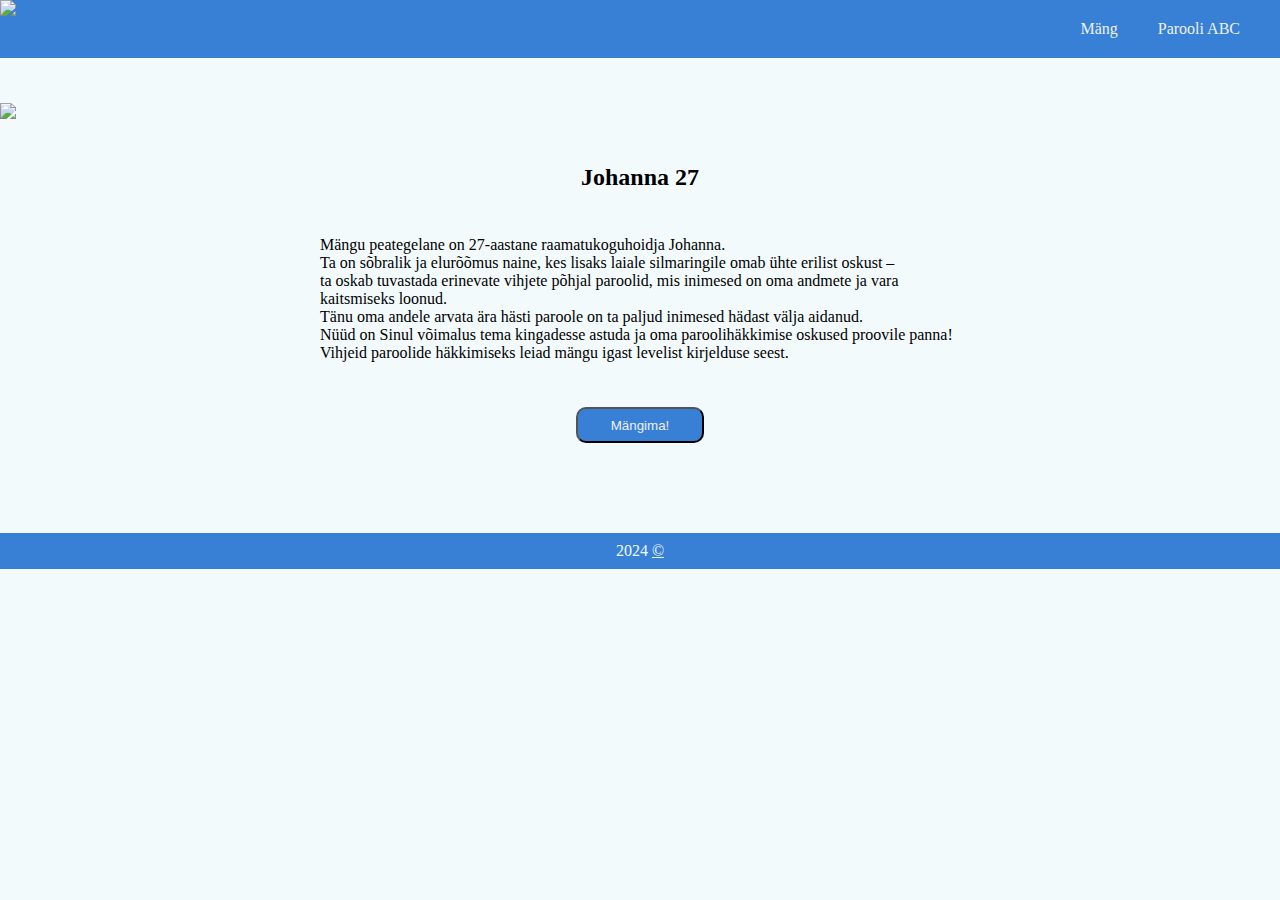
==== hakaton-main/index.html @ 0d6e725e "added footer" ====
<!DOCTYPE html>
<html lang="et">
<head>
    <meta charset="UTF-8">
    <meta name="description" content="M&#228;ng, mis &#245;petab parooli loomise reegleid.">
    <meta name="keywords" content="paroolid, &#245;ppem&#228;ng">
    <meta name="author" content="Samantha Soosaar, Yaroslava Nahorna, Annabella Eliisa L&#245;iv,
    Erki Allek&#245;rs, J&#252;rgen Strohm, Karl Kivisild, Maiki Suvi">
    <meta name="viewport" content="width=device-width, initial-scale=1.0">
    <link rel="stylesheet" href="index.css" type="text/css">
    <link rel="stylesheet" media="screen and (max-width:500px)" href="mobile-index.css" type="text/css">
    <script src="https://kit.fontawesome.com/536e24cca5.js" crossorigin="anonymous"></script>
    <title>Paroolimurdja</title>
</head>
<body>
<div id="main-content">
<header>
    <nav id="navbar">
            <!--add logo-->
        <!--
        get mobile navbar working properly



        -->
        <a href="index.html"><img src="https://picsum.photos/80" id="logo"></a>
        <!--unrequired
        <a href="javascript:void(0);" class="icon" onclick="hamburgerMenu()" id="hamburger-menu">
            <i class="fa-solid fa-bars fa-xl" ></i>
        </a>-->
        <div id="nav-buttons">
        <ul>
            <li>
                <a href="mang.html">M&#228;ng</a>
            </li>
            <li>
                <a href="info.html">Parooli ABC</a>
            </li>
        </ul>
        </div>
    </nav>
</header>
<!--add main character pic-->
<img src="https://picsum.photos/400" id="main-char">
<div id="main-char-intro">
    <!--add main character introduction-->
    <h2>Johanna 27</h2>
    <p>Mängu peategelane on 27-aastane raamatukoguhoidja Johanna.
        <br>
        Ta on sõbralik ja elurõõmus naine, kes lisaks laiale silmaringile omab ühte erilist oskust –
        <br>
        ta oskab tuvastada erinevate vihjete põhjal paroolid, mis inimesed on oma andmete ja vara kaitsmiseks loonud.
        <br>
        Tänu oma andele arvata ära hästi paroole on ta paljud inimesed hädast välja aidanud.
        <br>
        Nüüd on Sinul võimalus tema kingadesse astuda ja oma paroolihäkkimise oskused proovile panna!
        <br>
        Vihjeid paroolide häkkimiseks leiad mängu igast levelist kirjelduse seest.
    </p>
</div>
<button type="button" id="play-btn"><a href="mang.html">M&#228;ngima!</a></button>
</div>
<footer>
    2024 <span id="copyright">&copy;</span>
</footer>
<script src="hamburger-menu.js"></script>
</body>
</html>
---- hakaton-main/index.css ----
*{
    margin:0;
    padding:0;
    box-sizing:border-box;
}
/*styling for navbar id*/
#navbar{
    background:#3780d6;
    color:#f0f0f0;
    overflow:hidden;
    position: relative;
}
/*styling for anchors in navbar id*/
#navbar a{
    color:#f0f0f0;
    text-decoration: none;
}
/*navbar id heading styling*/
#navbar img{
    float:left;
    height: 3.5em;
}
/*styling for unordered lists in navbar id*/
#navbar ul {
    float:right;
    list-style: none;
    padding-right: 20px;
}
/*styling for list items in unordered lists in navbar id*/
#navbar ul li{
    float:left;
}
/*styling for anchor links in list items in unordered lists in navbar id*/
#navbar ul li a{
    display:block;
    padding:1.25em;
    text-align:center;
}
/*styling for anchor links in hover in list items in unordered lists in navbar id and the current class*/
#navbar ul li a:hover, .current{
    background:#80a7d6;
}
#main-char{
    display: block;
    margin: 5vh auto 5vh auto;
}
#main-char-intro{
    display: block;
    margin: 5vh 25% 5vh 25%;
    text-align: left;
}
#main-char-intro h2{
    text-align:center;
    margin: 5vh 25% 5vh 25%;
}
#play-btn{
    display: block;
    margin: 5vh auto 5vh auto;
    background: #3780d6;
    color:#f0f0f0;
    border-radius: 10px;
    width: 10vw;
    height: 4vh;
}
#play-btn a{
    text-decoration: none;
    color: #f0f0f0;
}
#play-btn:hover{
    background: #80a7d6;
    width: 9.75vw;
    height: 3.75vh;
}
body{
    background: #f3fafc;
    color: #000000;
}
#hamburger-menu{
    display: none;
}
#main-content{
    min-height: 100%;
}
#main-content:after {
    content: "";
    display: block;
    height: 5vh;
}
footer{
    background: #3780d6;
    text-align: center;
    padding: 1vh;
    color: #f3fafc;
}
#copyright{
 text-decoration: underline;
}
#copyright:hover{
    color: #80a7d6;
}
#authors{
    display: none;
    border-style: double;
    border-color: #80a7d6;
    border-radius: 20px;
    color: black;
    text-align: center;
    width: 20vw;
    margin: 0 40% 0 40%;
}
---- hakaton-main/mobile-index.css ----
*{
    margin:0;
    padding:0;
    box-sizing:border-box;
}
#main-char{
    margin: 0 0 5vh 0;
}
#main-char-intro{
    margin: 5vh 10% 5vh 10%;
}
#play-btn{
    width: 25vw;
    height: 8vh;
}
#play-btn:hover{
    width: 24.5vw;
    height: 7.5vh;
}
#nav-buttons{
    display:block;
    float: right;
}
#nav-buttons a{
    padding: 1vh;
    text-decoration: none;
    font-size: 1em;
    display: block;
}
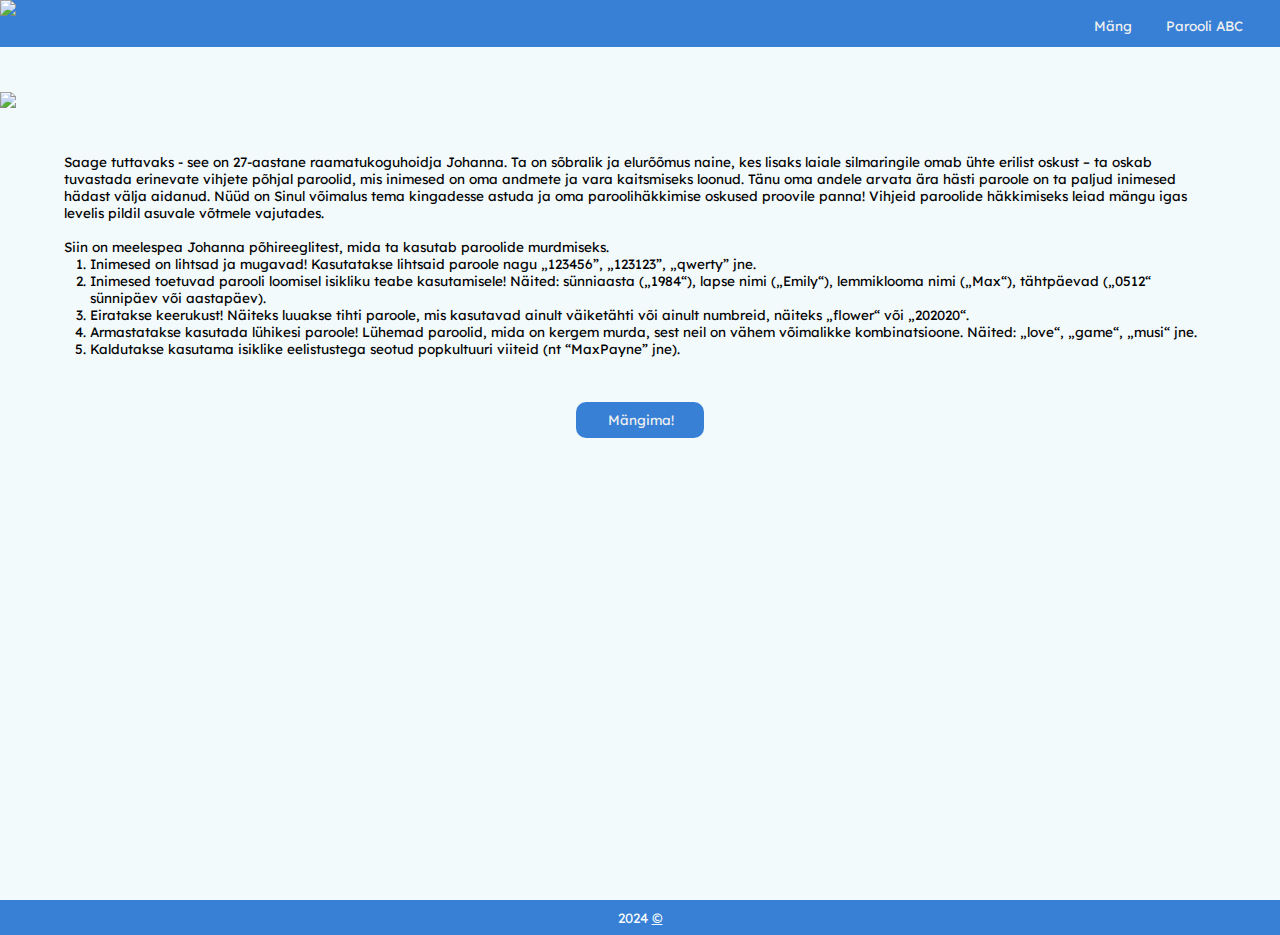
==== commit 15b52092: "unified background color, unified header size, color change for mang.html, unified font, other css c" ====
--- a/hakaton-main/index.html
+++ b/hakaton-main/index.html
@@ -7,6 +7,7 @@
     <meta name="author" content="Samantha Soosaar, Yaroslava Nahorna, Annabella Eliisa L&#245;iv,
     Erki Allek&#245;rs, J&#252;rgen Strohm, Karl Kivisild, Maiki Suvi">
     <meta name="viewport" content="width=device-width, initial-scale=1.0">
+    <link href="https://fonts.googleapis.com/css2?family=Lexend+Deca:wght@100..900&family=Lexend+Zetta:wght@100..900&display=swap" rel="stylesheet">
     <link rel="stylesheet" href="index.css" type="text/css">
     <link rel="stylesheet" media="screen and (max-width:500px)" href="mobile-index.css" type="text/css">
     <script src="https://kit.fontawesome.com/536e24cca5.js" crossorigin="anonymous"></script>
@@ -43,22 +44,24 @@
 <!--add main character pic-->
 <img src="https://picsum.photos/400" id="main-char">
 <div id="main-char-intro">
-    <!--add main character introduction-->
-    <h2>Johanna 27</h2>
-    <p>Mängu peategelane on 27-aastane raamatukoguhoidja Johanna.
+    <p>Saage tuttavaks - see on 27-aastane raamatukoguhoidja Johanna.
+        Ta on sõbralik ja elurõõmus naine, kes lisaks laiale silmaringile omab ühte erilist oskust
+        – ta oskab tuvastada erinevate vihjete põhjal paroolid, mis inimesed on oma andmete ja vara kaitsmiseks loonud.
+        Tänu oma andele arvata ära hästi paroole on ta paljud inimesed hädast välja aidanud.
+        Nüüd on Sinul võimalus tema kingadesse astuda ja oma paroolihäkkimise oskused proovile panna!
+        Vihjeid paroolide häkkimiseks leiad mängu igas levelis pildil asuvale võtmele vajutades.
         <br>
-        Ta on sõbralik ja elurõõmus naine, kes lisaks laiale silmaringile omab ühte erilist oskust –
         <br>
-        ta oskab tuvastada erinevate vihjete põhjal paroolid, mis inimesed on oma andmete ja vara kaitsmiseks loonud.
-        <br>
-        Tänu oma andele arvata ära hästi paroole on ta paljud inimesed hädast välja aidanud.
-        <br>
-        Nüüd on Sinul võimalus tema kingadesse astuda ja oma paroolihäkkimise oskused proovile panna!
-        <br>
-        Vihjeid paroolide häkkimiseks leiad mängu igast levelist kirjelduse seest.
-    </p>
+        Siin on meelespea Johanna põhireeglitest, mida ta kasutab paroolide murdmiseks.
+        <ol>
+            <li>Inimesed on lihtsad ja mugavad! Kasutatakse lihtsaid paroole nagu „123456”, „123123”, „qwerty” jne.</li>
+            <li>Inimesed toetuvad parooli loomisel isikliku teabe kasutamisele! Näited: sünniaasta („1984“), lapse nimi („Emily“), lemmiklooma nimi („Max“), tähtpäevad („0512“ sünnipäev või aastapäev).</li>
+            <li>Eiratakse keerukust! Näiteks luuakse tihti paroole, mis kasutavad ainult väiketähti või ainult numbreid, näiteks „flower“ või „202020“.</li>
+            <li>Armastatakse kasutada lühikesi paroole! Lühemad paroolid, mida on kergem murda, sest neil on vähem võimalikke kombinatsioone. Näited: „love“, „game“, „musi“ jne.</li>
+            <li>Kaldutakse kasutama isiklike eelistustega seotud popkultuuri viiteid (nt “MaxPayne” jne).</li>
+        </ol>
 </div>
-<button type="button" id="play-btn"><a href="mang.html">M&#228;ngima!</a></button>
+<a href="mang.html" id="play-btn">M&#228;ngima!</a>
 </div>
 <footer>
     2024 <span id="copyright">&copy;</span>
--- a/hakaton-main/index.css
+++ b/hakaton-main/index.css
@@ -2,6 +2,15 @@
     margin:0;
     padding:0;
     box-sizing:border-box;
+}
+body{
+    font-size: 1.5vh;
+    font-family: 'Lexend Deca', sans-serif;
+    background: #f3fafc;
+    color: #000000;
+}
+h1, h2, h3{
+    font-family: 'Lexend Zetta', sans-serif;
 }
 /*styling for navbar id*/
 #navbar{
@@ -9,6 +18,7 @@
     color:#f0f0f0;
     overflow:hidden;
     position: relative;
+    max-height: 3.5em;
 }
 /*styling for anchors in navbar id*/
 #navbar a{
@@ -43,15 +53,15 @@
 #main-char{
     display: block;
     margin: 5vh auto 5vh auto;
+    max-width: 100%;
 }
 #main-char-intro{
     display: block;
-    margin: 5vh 25% 5vh 25%;
+    margin: 5vh 5% 5vh 5%;
     text-align: left;
 }
-#main-char-intro h2{
-    text-align:center;
-    margin: 5vh 25% 5vh 25%;
+#main-char-intro ol{
+    padding-left: 2vw;
 }
 #play-btn{
     display: block;
@@ -61,30 +71,17 @@
     border-radius: 10px;
     width: 10vw;
     height: 4vh;
-}
-#play-btn a{
     text-decoration: none;
-    color: #f0f0f0;
+    text-align: center;
+    padding: 1vh 2.5vw 1vh 2.5vw;
 }
 #play-btn:hover{
     background: #80a7d6;
     width: 9.75vw;
     height: 3.75vh;
 }
-body{
-    background: #f3fafc;
-    color: #000000;
-}
-#hamburger-menu{
-    display: none;
-}
 #main-content{
-    min-height: 100%;
-}
-#main-content:after {
-    content: "";
-    display: block;
-    height: 5vh;
+    min-height: 100vh;
 }
 footer{
     background: #3780d6;
@@ -98,13 +95,15 @@
 #copyright:hover{
     color: #80a7d6;
 }
-#authors{
-    display: none;
-    border-style: double;
-    border-color: #80a7d6;
-    border-radius: 20px;
-    color: black;
-    text-align: center;
-    width: 20vw;
-    margin: 0 40% 0 40%;
+@media screen and (min-width: 501px) and (max-width: 1024px) {
+    #play-btn{
+        width: 15vw;
+        height: 6vh;
+        text-align: center;
+        vertical-align: center;
+    }
+    #play-btn:hover{
+        width: 14.5vw;
+        height: 5.5vh;
+    }
 }